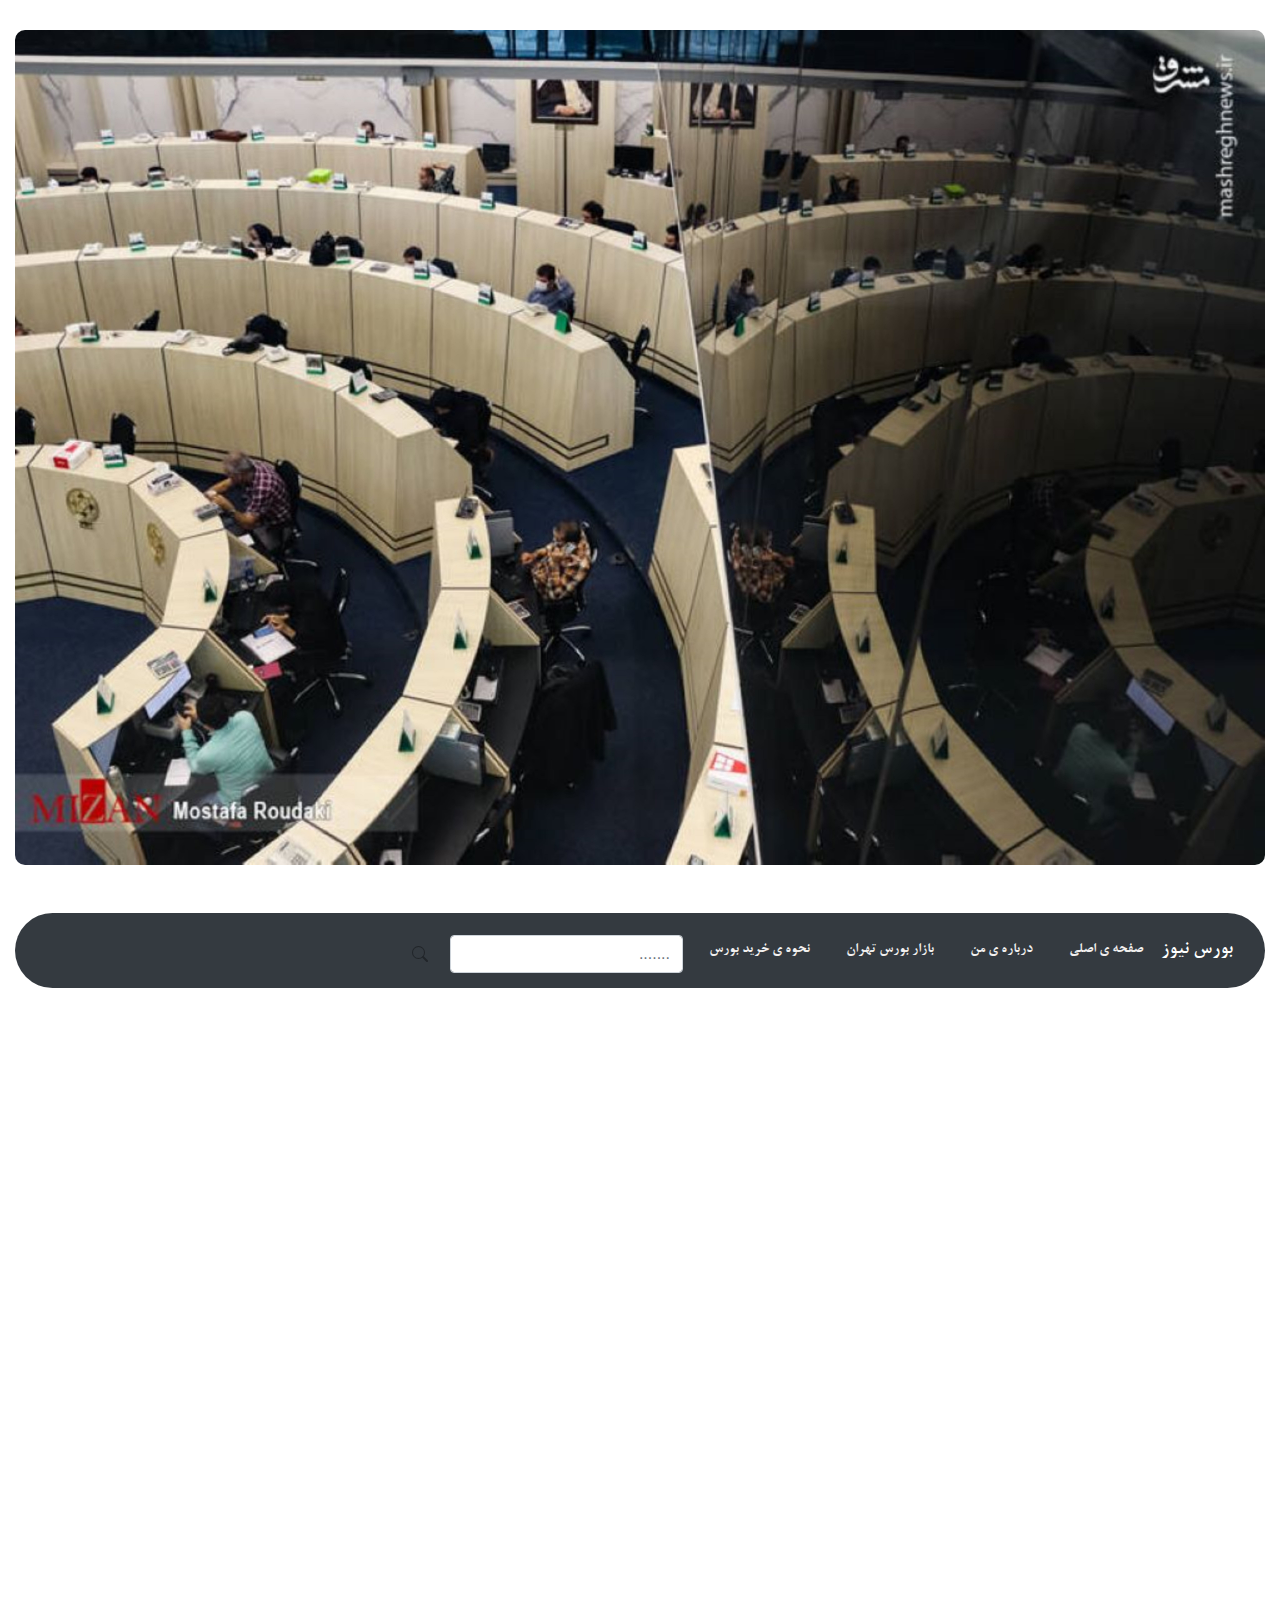
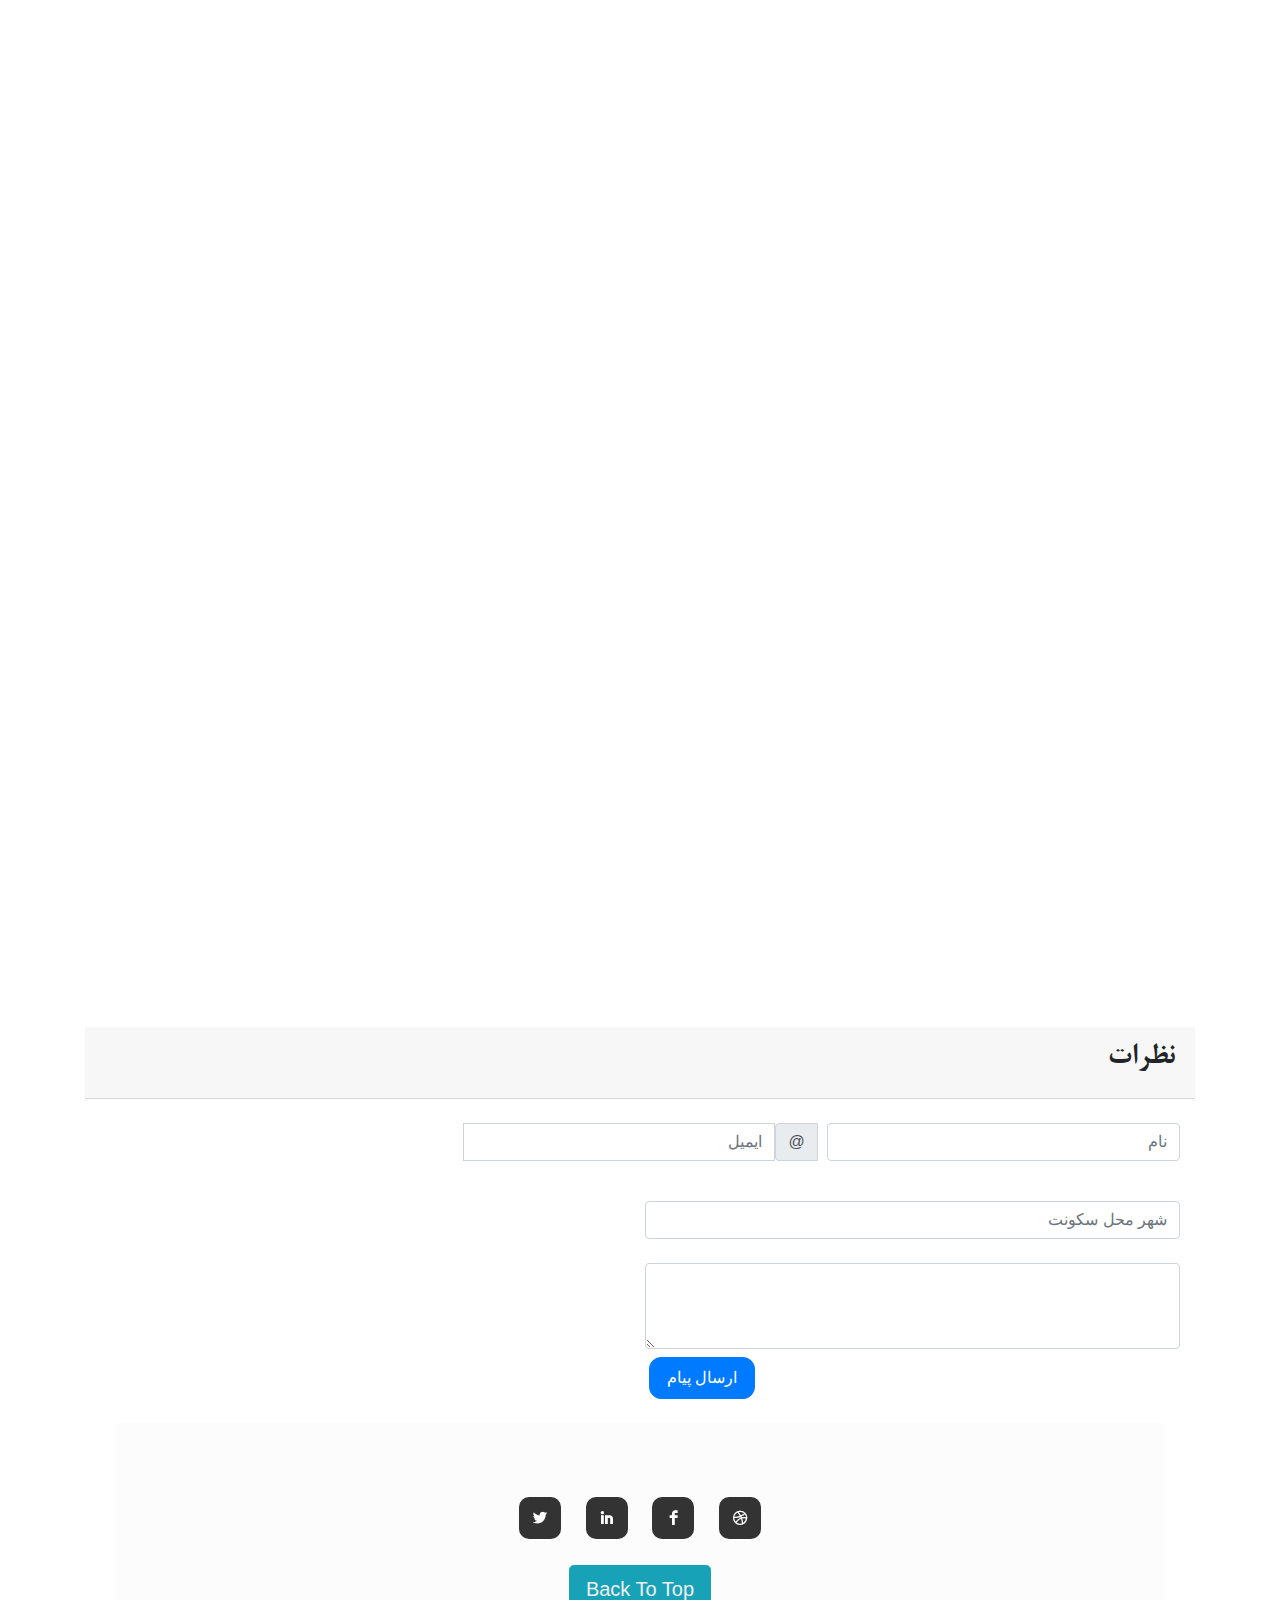
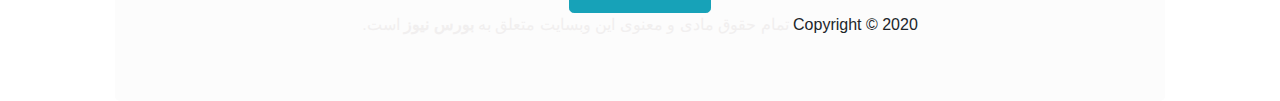
==== new/index.html @ 4e7586aa "https://github.com/Amir-create/test1.git" ====
<!DOCTYPE html>
<html lang="en">
<head>
    <meta charset="UTF-8">
    <html lang="en">
    <head>
        <!-- Required meta tags -->
        <meta charset="utf-8">
        <meta name="viewport" content="width=device-width, initial-scale=1, shrink-to-fit=no">

        <title>بورس نیوز </title>
		<link rel="stylesheet" href="style.css">
		  <link rel="stylesheet" href="css/easy-reveal.min.css">
		<link rel="stylesheet" href="sc3.css">

    <link rel="stylesheet" href="bootstrap-4.5.0-dist/css/bootstrap.min.css">
   <link rel="stylesheet" href="bootstrap-4.5.0-dist/css/bootstrap-grid.min.css">
		<link rel="stylesheet" href="bootstrap-4.5.0-dist/js/bootstrap.bundle.min.js.map">
		
           <script src="sc2.js"></script>
        <script src="sc1.js"></script>
				 <script src="script.js"></script>

    <script src="bootstrap-4.5.0-dist/js/bootstrap.min.js"></script>
       
</head>
<body>
				  <div id="wrapper11">

	<div class="container-fluid">
	

<div id="car1" class="carousel slid" data-ride="carouse">
  <div class="carousel-inner">
    <div class="carousel-item active">
        <img src="image/بازار بورس تهران.jpg" class="d-block w-100 " alt="بازار بورس تهران">
	
		
    </div>
    <div class="carousel-item">
      <img src="image/بازار بورس تهران1.jpg" class="d-block w-100 " alt="بازار بورس تهران">
					

        </figure>
    </div>
    <div class="carousel-item">
      <img src="image/بازار بورس تهران2.jpg" class="d-block w-100 " alt="بازار بورس تهران">
						

    </figure>
    </div>
  </div>
		<br><br>
		
	<nav style="border-radius: 41px;" class="navbar navbar-expand-md bg-dark navbar-dark sticky-top ">
		<a title="بورس نیوز" class="navbar-brand" >بورس نیوز</a>
		<button class="navbar-toggler" type="button" data-toggle="collapse" data-target="#car55">
		<span class="navbar-toggler-icon"></span>
		
		
		</button>
		<div class="collapse navbar-collapse" id="car55">
		
		<ul class="navbar-nav nav1">
		
			<li title="صفحه ی اصلی"  class="nav-item"><a class="nav-link" href="#صفحه ی اصلی" >
				    صفحه ی اصلی

				</a></li>
				<li title="درباره ی من" class="nav-item"><a class="nav-link" href="#درباره ی من" >
				   درباره ی من

				</a></li>
							
			<li title="بازار بورس تهران" class="nav-item"><a class="nav-link" href="#بازار بورس تهران" >
				بازار بورس تهران
				</a></li>
			<li title="نحوه ی خرید بورس" class="nav-item"><a class="nav-link" href="#نحوه ی خرید بورس">
				نحوه ی خرید بورس
				</a></li>
				<form class="form-inline">
             <input  class="form-control mr-sm-2 ip22" type="search" placeholder="......." aria-label="saerch">
			<button  class="btn d-flex align-items-center h-100" type="saerch"><svg class="bi bi-search" width="1em" height="1em" viewBox="0 0 16 16" fill="currentColor" xmlns="http://www.w3.org/2000/svg">
  <path fill-rule="evenodd" d="M10.442 10.442a1 1 0 0 1 1.415 0l3.85 3.85a1 1 0 0 1-1.414 1.415l-3.85-3.85a1 1 0 0 1 0-1.415z"/>
  <path fill-rule="evenodd" d="M6.5 12a5.5 5.5 0 1 0 0-11 5.5 5.5 0 0 0 0 11zM13 6.5a6.5 6.5 0 1 1-13 0 6.5 6.5 0 0 1 13 0z"/>
</svg></button>
		</form>
		</ul>
			</div>
		</nav>
		
		<br><br><br>

		<blockquote style="	font-family: myFirstFontbold;
" class="blockquote text-center">
			
				<p  data-easy-reveal title="بورس چیست؟"  style="font-family: myFirstFont;color: #186E92; background: #fff; ">بورس کلمه‌ای فرانسوی است و معنای آن در زبان فرانسه کیف پول می‌باشد. تاریخچه پیدایش واژه بورس هم به قرن پانزدهم میلادی بازمی‌گردد. در آن زمان، بازرگانان و کسبه‌ شهری به نام بورُوژ (Bruges) در شمال غربی بلژیک، در میدانی به نام تِربورس (TerBeurze) در مقابل خانه‌ بزرگ‌زاده‌ای به نام «واندِر بورس» جمع می‌شدند و به خریدوفروش کالاهای خود بر اساس حراج می‌پرداختند. از آن تاریخ به بعد مکان‌هایی که مردم در آنجا به حراج کالا مبادرت می‌کردند و به‌تدریج شکل توسعه‌یافته‌تر و مسقف به خود گرفت، بورس می‌گفتند.</p>
			</blockquote>
		<br><br><br>

    <div class="container-fluid">
    <div class="row ">
  <div style="background: #fff;"  data-easy-reveal="fade-in-down" class="col-sm-4">
      <img src="image/index.png" class="img-fluid ib" alt="بورس" title="از بورس وبازار سرمایه چه میدانید؟">

      <h2 style="	font-family: myFirstFontbold;
" class="h22">از بورس وبازار سرمایه چه میدانید؟</h2>
      <p >در یک تقسیم‌بندی ابتدایی و ساده اقتصادی، می‌توان مردم را به دو دسته تقسیم کرد. دسته اول کسانی هستند که پول و سرمایه و پس‌انداز (به هر اندازه‌ای) دارند، اما نمی‌توانند فعالیت اقتصادی انجام دهند. دسته دوم نیز افرادی هستند که توانایی انجام کار اقتصادی دارند، اما به سرمایه برای انجام آن نیازمندند. از طرفی، سرمایه و پس‌انداز همه مردم با هم برابر نیست و سلیقه و هدف آن‌ها برای سرمایه‌گذاری با هم تفاوت دارد؛ برخی اهداف کوتاه مدتی دارند و برخی بلند مدت. ..</p>
	 
      <button class="btn btn-danger"><a href="bors2.html"target="_blank"> ادامه ی مطلب</a></button>
    <br><br>
		</div>
		<div style="background: #fff; "  data-easy-reveal="fade-in-down" class="col-sm-4">
		      <img src="image/img.jpg" class="img-fluid ib" alt="بورس" title="بازار بورس ، گزینه‌ای خوب برای حفظ ارزش پول!" >

		<h2 class="h22">بازار بورس ، گزینه‌ای خوب برای حفظ ارزش پول</h2><p>طبق بررسی های صورت گرفته خیلی‌ها تنها راه سرمایه‌گذاری که سراغ دارند سپرده‌گذاری در بانک‌ها است. دلیل تمایل بیشتر افراد به سپرده‌گذاری در بانک‌ها عدم آشنایی آن‌ها با گزینه‌های دیگر سرمایه‌گذاری است.

ترس از دست دادن سرمایه هم یکی دیگر از دلایل احتمالی است که معمولا مانع ورود افراد به سایر گزینه‌های سرمایه گذاری می‌شود. شاید شما هم به دلیل شناخت کم یا ترس از دست دادن سرمایه سوالات زیادی در مورد بورس داشته باشید...</p>
			
			      <button class="btn btn-danger"> <a href="borse1.html"target="_blank"> ادامه ی مطلب</a> </button>
                 <br><br>
			
					
			
		
		</div>
		<div  style="background: #fff;"  data-easy-reveal="fade-in-down" class="col-sm-4" >
		    <img src="image/im99.jpg" class="img-fluid ib" alt="بورس1" title="علت ریزش قیمت سهام در بازار بورس چیست؟" > 
			
			<h2 style="	font-family: myFirstFontbold;
" >علت ریزش قیمت سهام در بازار بورس چیست؟</h2>
		<p style="font-family: myFirstFont1" >ریزش سهام در بازار بورس بزرگترین نگرانی سرمایه‌گذاران است؛ ولی چرا بازار سرمایه با افت‌و‌خیز‌های بزرگ مواجه می‌شود؟ علت این اتفاق چیست؟ چطور سرمایه‌گذاران مجرب سرمایه‌ خود را در مقابل کاهش‌ ارزش بازار حفظ کرده و کمتر دچار ضرر و زیان ناشی از ریزش ارزش سهام در بازار بورس می‌شوند.</p>
						      <button class="btn btn-danger"><a href="borse1.html"target="_blank">ادامه ی مطلب</a></button>
			
		</div>
		

    </div>
</div>
	</div>
		</div>
		<div id="section-4" class="parallax">
         <div class="container">
         <div class="content-wrapper">  
           </div>
         </div>
      </div>
		
		<br><br>
		<div class="container">
		<div class="row1 ">
			<div  class="shadow-lg p-3 mb-5 bg-white rounded " data-easy-reveal="fade-in-up" >
				
			<h1 id="h88" style="font-family: myFirstFontbold;
" class=" text-right"> چرا باید هر چه زودتر روی آموزش بورس سرمایه گذاری کنیم؟</h1>
				<p style="font-family: myFirstFont1; ";
 class="text-justify text-dark">معمولا مردم روی زمین، طلا و بورس سرمایه گذاری می‌کنند ولی
					روی خودشان هیچ سرمایه گذاری انجام نمی‌دهند. چون فکر نمی‌کنند چنین تلاشی ارزشمند باشد. اگر می‌توانستید به ۳۰ یا ۵۰ سال آینده سفر کنید، قادر بودید چه سرمایه‌ای را با خودتان ببرید؟ در آن زمان، وضعیت مالی خانواده، رئیس و دوستان شما اصلا مشخص نخواهد بود. بدون شک، همه‌چیز گران‌تر شده و آن‌ها یا با رشد قیمت‌ها درآمدشان را بیشتر کرده‌اند یا دچار ورشکستگی شد‌ه‌اند. پس نمی‌توانید روی آنها حسابی باز کنید. اما اگر صاحب مهارتی پویا باشید، در آن تخصص داشته باشید و به زبان ساده‌تر روی خودتان سرمایه‌گذاری کرده باشید، حتما می‌توانید گلیم خود را از آب بیرون بکشید و وضع زندگی‌تان را سروسامان بدهید. همه ما مسافران زمان هستیم. شاید نه به آن سرعتی که ماشین زمان آدم‌ها را جابه‌جا می‌کند ولی مقصد، آینده است. اگر از حالا برای آینده‌تان تلاش کنید، خودتان را آموزش دهید، مهارت کسب کرده و بزرگ شوید، در آینده زندگی روبه‌راه و فوق‌العاده‌ای را تجربه خواهید کرد. در حقیقت، دانش سرمایه‌گذاری و بورس را می‌توان مهارتی برای آینده نامید. «جیم ران» که جزو برترین سخنران‌های انگیزشی جهان و نویسنده چندین عنوان کتاب است در مورد این موضوع می‌گوید: «باور من این است که از میان تمام چیزهایی که می‎توانند بر آینده شما تاثیر داشته باشند، رشد شخصی مهم‎ترین آن‎ها است. ما می‎توانیم از رشد فروش، رشد سود یا رشد سرمایه صحبت کنیم اما شاید هیچ‎کدام از آن‎ها بدون رشد شخصی اتفاق نیفتند.» </p>

			</div>
		</div><br><br>
			
			<header class="card-header">
			<h2 class="text-right">نظرات</h2>
			</header>
			

				<div class="container-fluid justify-content-center">

			<form class="needs-validation" novalidate>
  <div class="form-row">
    <div class="col-md-4 mb-3">
      <label for="validationCustom01"></label>
      <input type="text" class="form-control" id="validationCustom01" placeholder="نام"  required>
      <div class="valid-feedback">
      </div>
    </div>
<!--
	  <div class="col-md-4 mb-3">
      <label for="validationCustom02"></label>
      <input type="text" class="form-control" id="validationCustom02" placeholder="نام خوانوادگی"  required>
      <div class="valid-feedback">
      </div>
    </div>
-->
	  
	  <div class="col-md-4 mb-3">
      <label for="validationCustomUsername"></label>
      <div class="input-group">
        <div class="input-group-prepend">
          <span class="input-group-text" id="inputGroupPrepend">@</span>
        </div>
        <input type="text" class="form-control" id="validationCustomUsername" placeholder="ایمیل" aria-describedby="inputGroupPrepend" required>
        <div class="invalid-feedback">
			ایمیل خود را وارد کنید
        </div>
      </div>
    </div>
  </div>
		<div class="form-row">
    <div class="col-md-6 mb-3">
      <label for="validationCustom03"></label>
      <input type="text" class="form-control" id="validationCustom03" placeholder="شهر محل سکونت" required>
      <div class="invalid-feedback">
      </div>
		  <div class="form-group my-0">
    <label for="exampleFormControlTextarea1"></label>
    <textarea class="form-control" id="exampleFormControlTextarea1" rows="3"></textarea>
			  <button class="btn btn-primary my-2" type="submit">ارسال پیام</button>
  </div>
    </div>
	  </form>
         </div>
			
			
		
			
		
<div class="container-fluid">
		<div class="jumbotron text-center" style=" background: #FCFCFC; margin-bottom:0">
  <div class="footer-container">
                            <ul class="list-inline">
                             
                                <li >
                                    <a href="#">
										<img class="imgf1" src="image/social-icon-dribbble.png">
                                    </a>
                                </li>
                                <li >
                                    <a href="#">
										<img class="imgf1" src="image/social-icon-fb.png">
                                    </a>
							</li>
                                <li >
                                    <a href="#">
										<img class="imgf1" src="image/social-icon-linkedin.png">
                                    </a>
                                </li>
                                <li >
                                    <a  href="#">
										<img class="imgf1" src="image/social-icon-twitter.png">
                                    </a>
                                </li>
                            </ul>
                            <div class="height30"></div>
                            <a class="btn btn-lg btn-info" href="#" role="button" id="btn-back-to-top">Back To Top</a>
                            <div class="height30"></div>
                        </div>
                        <div class="footer_bottom_content">Copyright © 2020 <a href="#"> تمام حقوق مادی و معنوی این وبسایت متعلق به <b class="font-weight-bolder">بورس نیوز</b>  است. </a>
                        
                    </div>
					</div>
	</div>

	<script>
		
	</script>






</body>
</html>
---- new/style.css ----
@charset "utf-8";
/* CSS Document */
html{
	width: 100%;
}
@font-face{
	font-family: myFirstFont1;
	src: url("B Nazanin/B Nazanin.ttf");
}
@font-face{
	font-family: myFirstFontbold;
	src: url("B Nazanin/B Nazanin Bold.TTF");
	font-weight: bold;
}

body{
	direction: rtl;
	font-family: myFirstFont1;
}
nav a{
	font-family:myFirstFontbold; 
}
p{
		font-family: myFirstFont1;

}
.b1{
	border-radius: 2p 2px 3px 10px #000;
	border-radius: 17px !important;
	background: lightcoral!important;
	
}
.b1:hover{
	background: black!important;
	transition: 200ms!important;
box-shadow: 1px 1px 6px 2px white;
}

.b22{
  height: 200px;
  background-color: red; /* For browsers that do not support gradients */
  background-image: linear-gradient(red, yellow); 
}
.ib{
	max-width: 100%!important;
height: auto!important;
width: 248px!important;
height: 208px!important;
}
#car1{
	margin: 29px auto;
	margin-top: 30px;
}
ul{
	list-style-type: none;
	text-align: center;
	margin: 0;
	padding: 0;
	
}
ul li {
display: inline-block;
	font-size: 15px;
	padding: 10px;
}
.navbar-nav .nav-item .nav-link:hover{
	background: #373C76;
	border-radius: 5px;
	font-weight: bold;
	transition: 200ms;
	border-radius: 10px;
}
	 form button{
border-radius: 12px!important;
padding: 8px 17px!important;
margin: 4px!important;
	}
form button:hover{
	background-color: #020202!important;
	color: white!important;
	transition: 200ms!important;
	border-radius: 12px!important;
}

/*
@media only screen (min-width: 576px) and(min-width: 992px) {
	.div22{
		
}
	{
*/
.box > header h2::before {
    content: ''!important;
    display: inline-block!important;
    height: 10px!important;
    width: 10px!important;
    background-color: #78909c!important;
    border-radius: 50%!important;
	margin-left: 5px!important;}



		
	
	
.h33{
position: absolute;
top: 258px;
right: 414px;
bottom: 14px;
border: 2px solid #000;
height: 56px;
border-radius: 16px;
color: chartreuse;
font-size: 34px;
margin: 4px;
right: 419px;
}



div img{
	border-radius: 10px;
}
.col-sm-4 button:hover{
	background: #DB1E21!important;
	color: aliceblue!important;
	transition: 200ms!important;
}
#section-4{
	background: #000000;
	color: white;
	background: url("image/Tehran.jpg");
	background-size: cover;
}
.parallax {
    padding: 150px 0;
	background-attachment: fixed !important}




#imgf1:hover{
	background: #924F1B!important;
	transform: 300ms!important;
}
h1,h2,button{
	font-family: myFirstFontbold;
}

[data-easy-reveal]{
  padding: 25px;
  background: #EBEBEB;
	  border-radius: 7px;}
.h11{
	font-family: myFirstFontbold;
	font-family: myFirstFontbold;
margin-left: 47px
}
li a img:hover{
	background: d5a120;
	transition: 200ms;
}
button a{
	text-decoration:none;
}
button:hover,button:active{
	background: #F43950!important;
	color: aliceblue!important;
	transition: 200ms!important;
		text-decoration:none!important;
}
a:link,a:visited,a:hover{
	color:#F1EFEF!important;
			text-decoration:none!important;
}
b:visited{
	color: blue!important;
}
/* Images */

		.image {
			position: relative;
			display: inline-block;
		}
		
			.image:before {
				content: '';
				position: absolute;
				left: 0;
				top: 0;
				width: 100%;
				height: 100%;
				background: url('images/overlay.png');
			}
		
			.image img {
				display: block;
				width: 100%;
			}

			.image.featured {
				display: block;
				width: 100%;
				margin: 0 0 2em 0;
			}
			
			.image.full {
				display: block;
				width: 100%;
			}
			
			.image.left {
				float: left;
				margin: 0 2em 2em 0;
			}
			
			.image.centered {
				display: block;
				margin: 0 0 2em 0;
			}

				.image.centered img {
					margin: 0 auto;
					width: auto;
				}

	/* Lists */

		ul.default {
			list-style: disc;
			padding-left: 1em;
		}
		
			ul.default li {
				padding-left: 0.5em;
			}		

		ul.icons {
			cursor: default;
		}	
		
			ul.icons li {
				display: inline-block;
			}
			
				ul.icons a {
					display: inline-block;
					width: 2em;
					height: 2em;
					line-height: 2em;
					text-align: center;
					border: 0;
				}

		ul.menu {
			cursor: default;
		}
		
			ul.menu li {
				display: inline-block;
				line-height: 1em;
				border-left: solid 1px rgba(145,146,147,0.25);
				padding: 0 0 0 0.5em;
				margin: 0 0 0 0.5em;
			}
			
			ul.menu li:first-child {
				border-left: 0;
				padding-left: 0;
				margin-left: 0;
			}

		ul.actions {
			cursor: default;
		}
		
			ul.actions li {
				display: inline-block;
				margin: 0 0 0 0.5em;
			}
			
			ul.actions li:first-child {
				margin-left: 0;
			}

		ol.default {
			list-style: decimal;
			padding-left: 1.25em;
		}

			ol.default li {
				padding-left: 0.25em;
			}





[data-easy-reveal]{-webkit-transform:translateY(10px);transform:translateY(10px);opacity:0;-webkit-transition:opacity 1.2s ease-in-out,-webkit-transform .8s ease-in-out .3s;transition:opacity 1.2s ease-in-out,-webkit-transform .8s ease-in-out .3s;transition:opacity 1.2s ease-in-out,transform .8s ease-in-out .3s;transition:opacity 1.2s ease-in-out,transform .8s ease-in-out .3s,-webkit-transform .8s ease-in-out .3s}[data-easy-reveal="fade-in-up"]{-webkit-transform:translateY(10px);transform:translateY(10px)}[data-easy-reveal="fade-in-down"]{-webkit-transform:translateY(-10px);transform:translateY(-10px)}[data-easy-reveal="fade-in-left"]{-webkit-transform:translateX(10px);transform:translateX(10px)}[data-easy-reveal="fade-in-right"]{-webkit-transform:translateX(-10px);transform:translateX(-10px)}[data-easy-reveal="fade-in-rotate-x"]{-webkit-transform:rotateX(180deg);transform:rotateX(180deg)}[data-easy-reveal="fade-in-rotate-y"]{-webkit-transform:rotateY(180deg);transform:rotateY(180deg)}.fade-in-up{opacity:1 !important}.fade-in-down{opacity:1 !important}.fade-in-left{opacity:1 !important}.fade-in-right{opacity:1 !important}.fade-in-rotate-x{opacity:1 !important}.fade-in-rotate-y{opacity:1 !important}.fade-in-up,.fade-in-down{-webkit-transform:translateY(0);transform:translateY(0)}.fade-in-left,.fade-in-right{-webkit-transform:translateX(0);transform:translateX(0)}.fade-in-rotate-x{-webkit-transform:rotateX(0);transform:rotateX(0)}.fade-in-rotate-y{-webkit-transform:rotateY(0);transform:rotateY(0)}
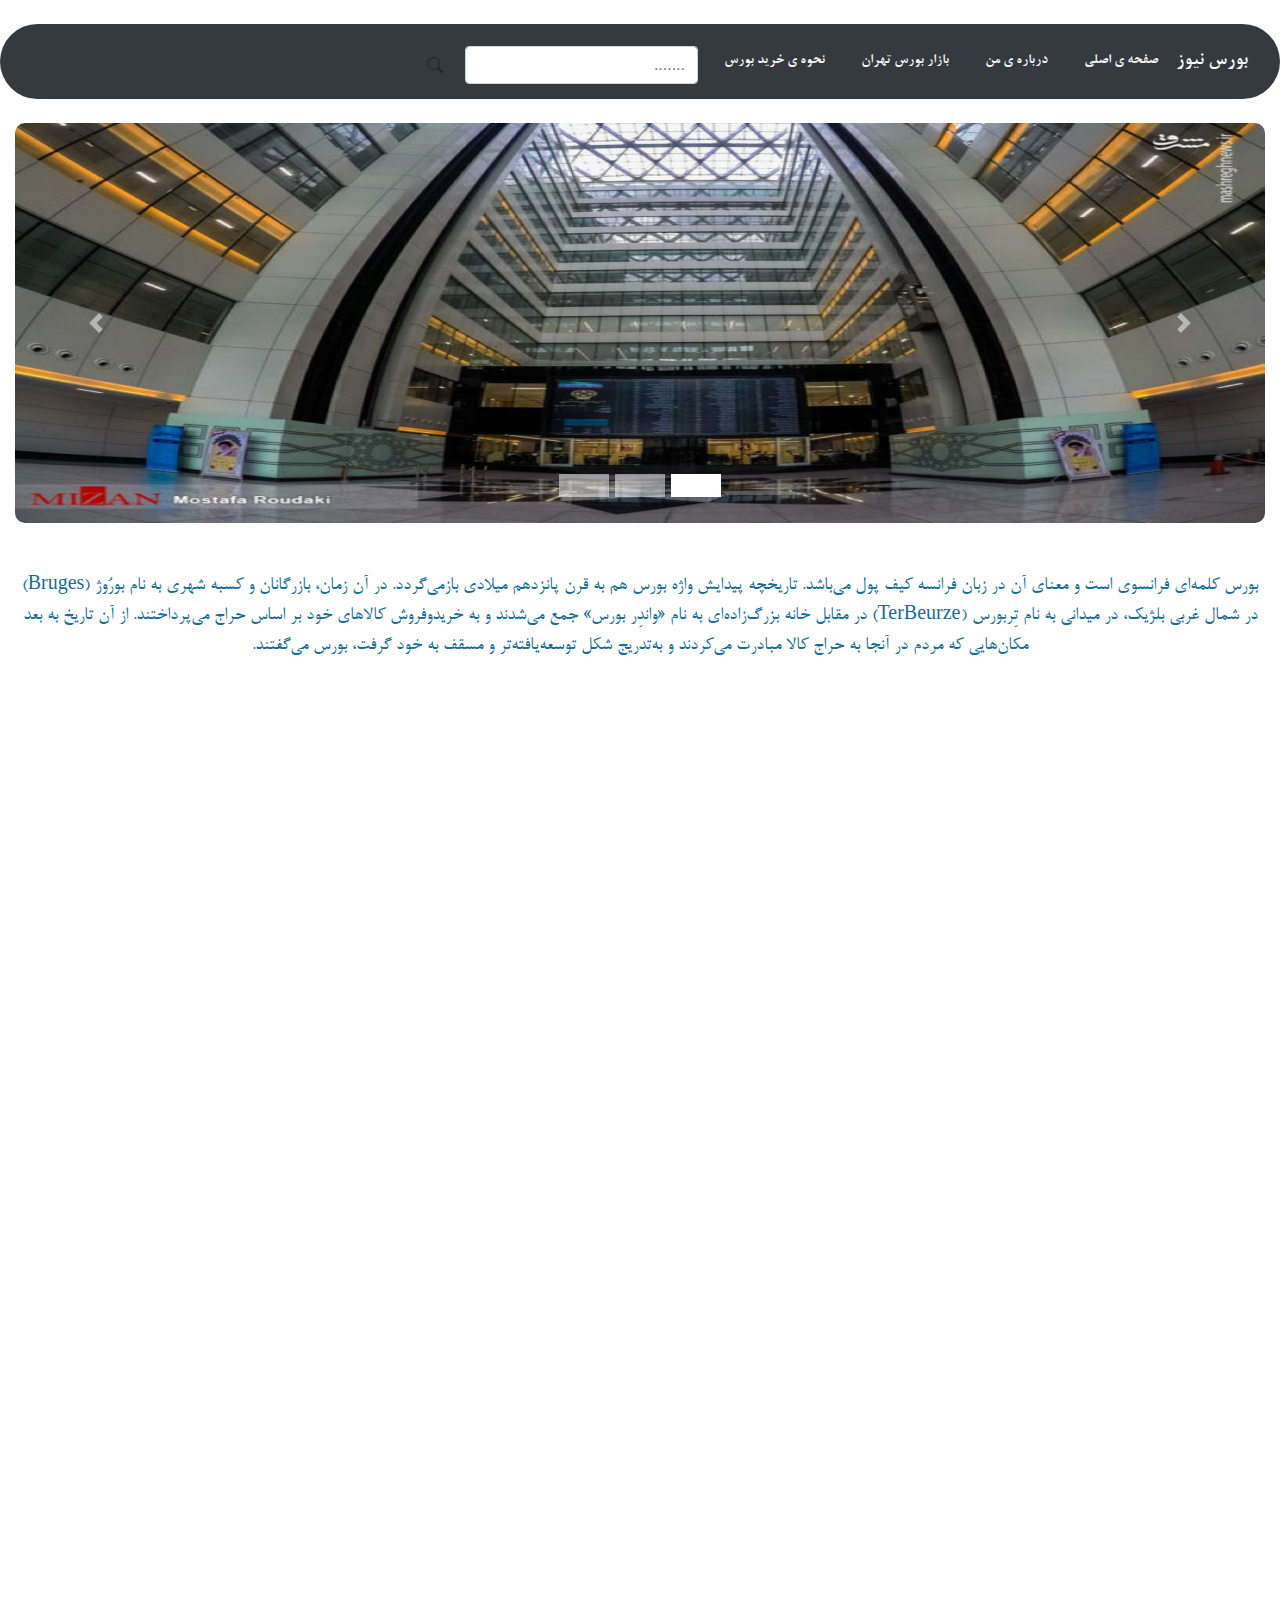
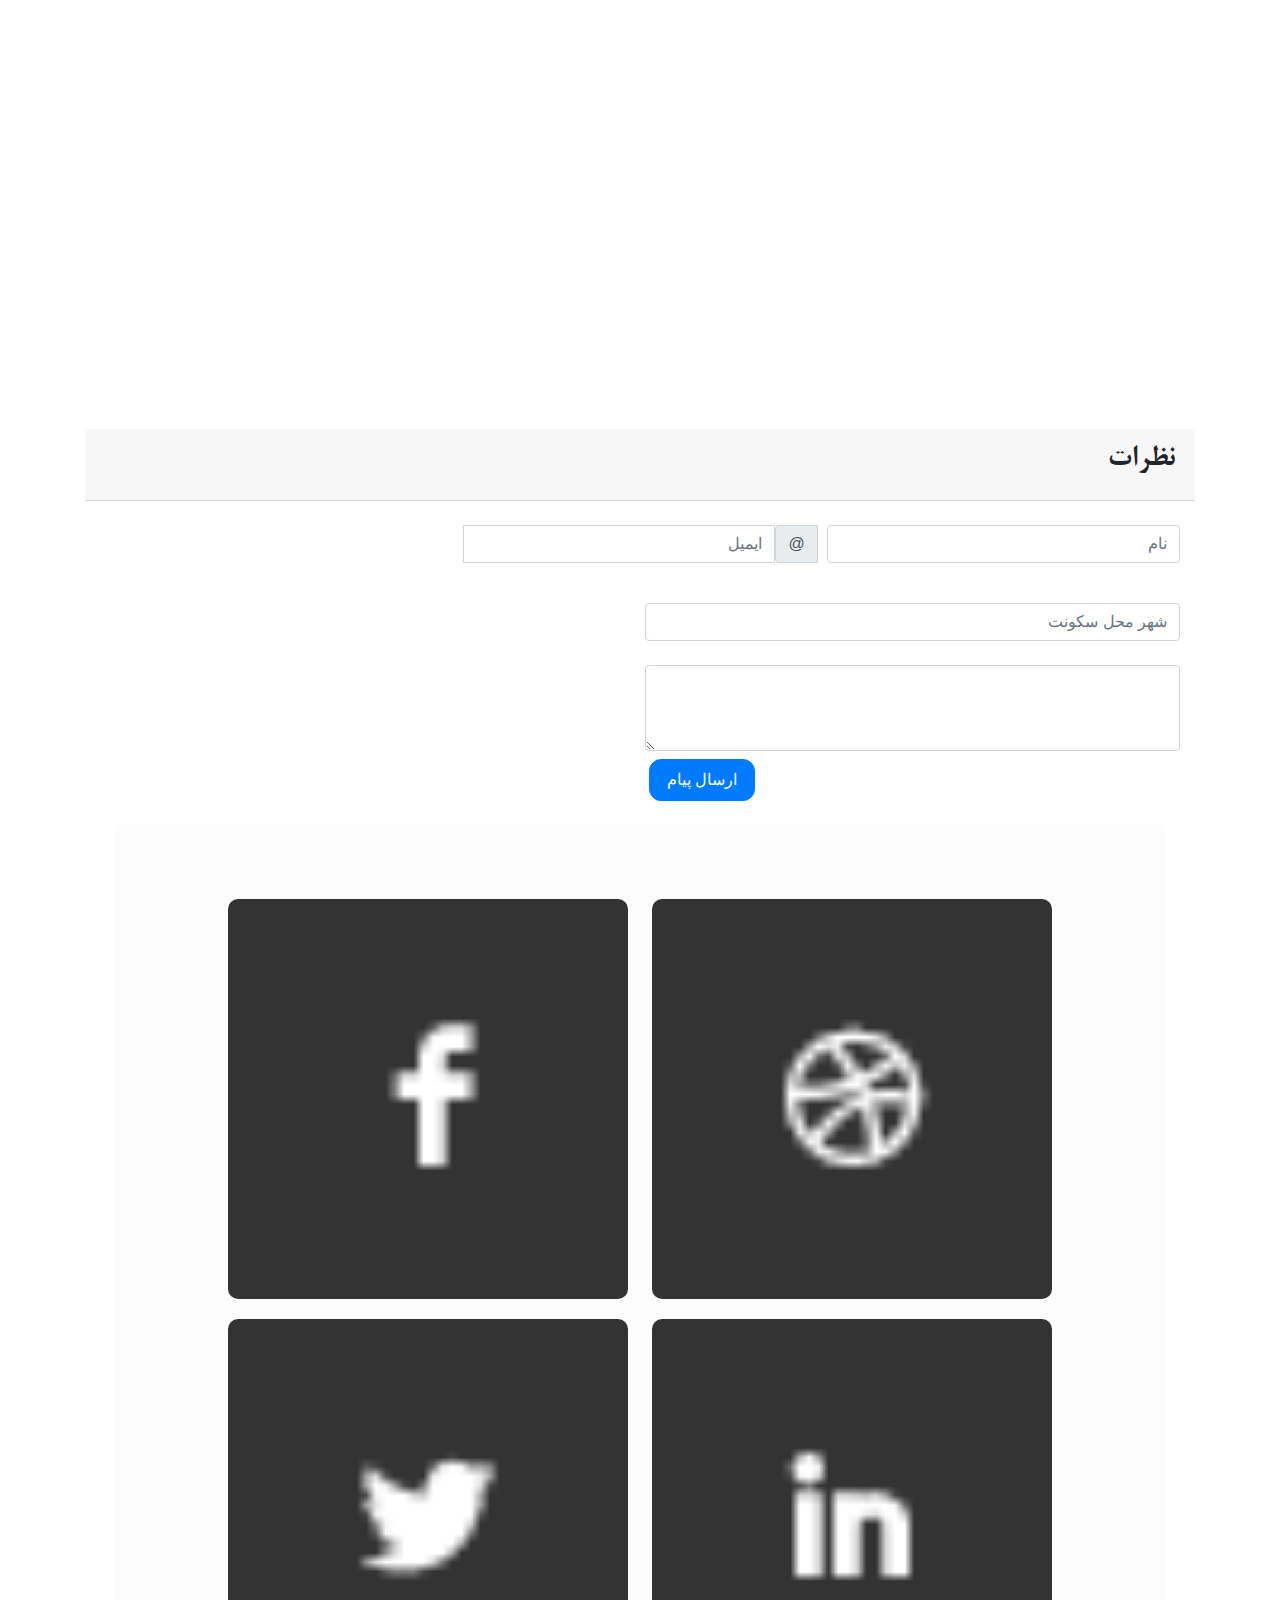
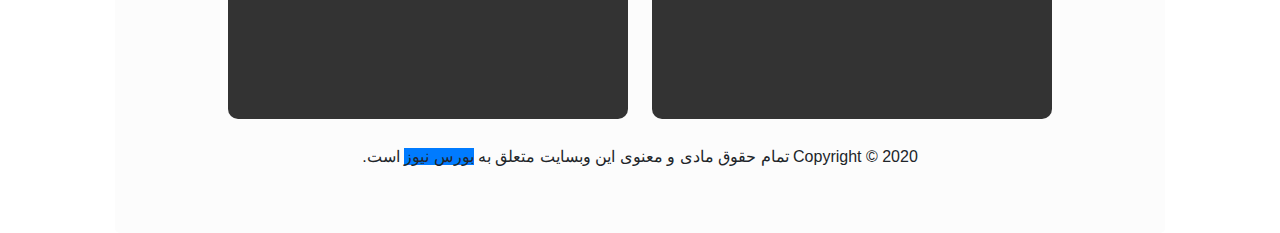
==== commit c8d60826: "Update index.html" ====
--- a/new/index.html
+++ b/new/index.html
@@ -9,8 +9,9 @@
         <meta name="viewport" content="width=device-width, initial-scale=1, shrink-to-fit=no">
 
         <title>بورس نیوز </title>
-		<link rel="stylesheet" href="style.css">
-		  <link rel="stylesheet" href="css/easy-reveal.min.css">
+				<link rel="stylesheet" href="style.css">
+
+		<link rel="stylesheet" href="style1.css">
 		<link rel="stylesheet" href="sc3.css">
 
     <link rel="stylesheet" href="bootstrap-4.5.0-dist/css/bootstrap.min.css">
@@ -18,40 +19,22 @@
 		<link rel="stylesheet" href="bootstrap-4.5.0-dist/js/bootstrap.bundle.min.js.map">
 		
            <script src="sc2.js"></script>
+		<script src="glider.js"></script>
         <script src="sc1.js"></script>
+		
 				 <script src="script.js"></script>
 
     <script src="bootstrap-4.5.0-dist/js/bootstrap.min.js"></script>
-       
+		
+		
+	
 </head>
 <body>
-				  <div id="wrapper11">
-
-	<div class="container-fluid">
-	
-
-<div id="car1" class="carousel slid" data-ride="carouse">
-  <div class="carousel-inner">
-    <div class="carousel-item active">
-        <img src="image/بازار بورس تهران.jpg" class="d-block w-100 " alt="بازار بورس تهران">
-	
-		
-    </div>
-    <div class="carousel-item">
-      <img src="image/بازار بورس تهران1.jpg" class="d-block w-100 " alt="بازار بورس تهران">
-					
-
-        </figure>
-    </div>
-    <div class="carousel-item">
-      <img src="image/بازار بورس تهران2.jpg" class="d-block w-100 " alt="بازار بورس تهران">
-						
-
-    </figure>
-    </div>
-  </div>
-		<br><br>
-		
+	
+	
+	<br>
+	
+	
 	<nav style="border-radius: 41px;" class="navbar navbar-expand-md bg-dark navbar-dark sticky-top ">
 		<a title="بورس نیوز" class="navbar-brand" >بورس نیوز</a>
 		<button class="navbar-toggler" type="button" data-toggle="collapse" data-target="#car55">
@@ -87,14 +70,53 @@
 		</form>
 		</ul>
 			</div>
-		</nav>
-		
-		<br><br><br>
+			</nav><br>
+	
+	<div id="demo" class="carousel text-center container-fluid" data-ride="carousel">
+
+<ul class="carousel-indicators">
+    <li data-target="#demo" data-slide-to="0" class="active"></li>
+    <li data-target="#demo" data-slide-to="1"></li>
+    <li data-target="#demo" data-slide-to="2"></li>
+  </ul>
+	
+	  <div class="carousel-inner">
+    <div class="carousel-item active">
+      <img src="image/بازار بورس تهران2.jpg" alt="Los Angeles" width="1100" height="500">
+    </div>
+    <div class="carousel-item">
+      <img src="image/بازار بورس تهران1.jpg" alt="Chicago" width="1100" height="500">
+    </div>
+    <div class="carousel-item">
+      <img src="image/بازار بورس تهران.jpg" alt="New York" width="1100" height="500">
+    </div>
+  </div>
+	<a class="carousel-control-prev" href="#demo" data-slide="prev">
+    <span class="carousel-control-prev-icon"></span>
+  </a>
+  <a class="carousel-control-next" href="#demo" data-slide="next">
+    <span class="carousel-control-next-icon"></span>
+  </a>
+	</div>
+	
+	
+	
+	
+	
+				  <div id="wrapper11">
+
+
+		<br>
+		
+		<br>
+	<div class="container-fluid">
+						  <div id="wrapper11">
+
 
 		<blockquote style="	font-family: myFirstFontbold;
 " class="blockquote text-center">
 			
-				<p  data-easy-reveal title="بورس چیست؟"  style="font-family: myFirstFont;color: #186E92; background: #fff; ">بورس کلمه‌ای فرانسوی است و معنای آن در زبان فرانسه کیف پول می‌باشد. تاریخچه پیدایش واژه بورس هم به قرن پانزدهم میلادی بازمی‌گردد. در آن زمان، بازرگانان و کسبه‌ شهری به نام بورُوژ (Bruges) در شمال غربی بلژیک، در میدانی به نام تِربورس (TerBeurze) در مقابل خانه‌ بزرگ‌زاده‌ای به نام «واندِر بورس» جمع می‌شدند و به خریدوفروش کالاهای خود بر اساس حراج می‌پرداختند. از آن تاریخ به بعد مکان‌هایی که مردم در آنجا به حراج کالا مبادرت می‌کردند و به‌تدریج شکل توسعه‌یافته‌تر و مسقف به خود گرفت، بورس می‌گفتند.</p>
+				<p  title="بورس چیست؟"  style="font-family: myFirstFont;color: #186E92; background: #fff; ">بورس کلمه‌ای فرانسوی است و معنای آن در زبان فرانسه کیف پول می‌باشد. تاریخچه پیدایش واژه بورس هم به قرن پانزدهم میلادی بازمی‌گردد. در آن زمان، بازرگانان و کسبه‌ شهری به نام بورُوژ (Bruges) در شمال غربی بلژیک، در میدانی به نام تِربورس (TerBeurze) در مقابل خانه‌ بزرگ‌زاده‌ای به نام «واندِر بورس» جمع می‌شدند و به خریدوفروش کالاهای خود بر اساس حراج می‌پرداختند. از آن تاریخ به بعد مکان‌هایی که مردم در آنجا به حراج کالا مبادرت می‌کردند و به‌تدریج شکل توسعه‌یافته‌تر و مسقف به خود گرفت، بورس می‌گفتند.</p>
 			</blockquote>
 		<br><br><br>
 
@@ -117,8 +139,9 @@
 
 ترس از دست دادن سرمایه هم یکی دیگر از دلایل احتمالی است که معمولا مانع ورود افراد به سایر گزینه‌های سرمایه گذاری می‌شود. شاید شما هم به دلیل شناخت کم یا ترس از دست دادن سرمایه سوالات زیادی در مورد بورس داشته باشید...</p>
 			
-			      <button class="btn btn-danger"> <a href="borse1.html"target="_blank"> ادامه ی مطلب</a> </button>
+			      <button class="btn btn-danger"> <a href="bors1.html"target="_blank"> ادامه ی مطلب</a> </button>
                  <br><br>
+			
 			
 					
 			
@@ -130,7 +153,7 @@
 			<h2 style="	font-family: myFirstFontbold;
 " >علت ریزش قیمت سهام در بازار بورس چیست؟</h2>
 		<p style="font-family: myFirstFont1" >ریزش سهام در بازار بورس بزرگترین نگرانی سرمایه‌گذاران است؛ ولی چرا بازار سرمایه با افت‌و‌خیز‌های بزرگ مواجه می‌شود؟ علت این اتفاق چیست؟ چطور سرمایه‌گذاران مجرب سرمایه‌ خود را در مقابل کاهش‌ ارزش بازار حفظ کرده و کمتر دچار ضرر و زیان ناشی از ریزش ارزش سهام در بازار بورس می‌شوند.</p>
-						      <button class="btn btn-danger"><a href="borse1.html"target="_blank">ادامه ی مطلب</a></button>
+						      <button class="btn btn-danger"><a href="bors3.html"target="_blank">ادامه ی مطلب</a></button>
 			
 		</div>
 		
@@ -213,9 +236,6 @@
          </div>
 			
 			
-		
-			
-		
 <div class="container-fluid">
 		<div class="jumbotron text-center" style=" background: #FCFCFC; margin-bottom:0">
   <div class="footer-container">
@@ -243,17 +263,19 @@
                                 </li>
                             </ul>
                             <div class="height30"></div>
-                            <a class="btn btn-lg btn-info" href="#" role="button" id="btn-back-to-top">Back To Top</a>
+                           
                             <div class="height30"></div>
                         </div>
-                        <div class="footer_bottom_content">Copyright © 2020 <a href="#"> تمام حقوق مادی و معنوی این وبسایت متعلق به <b class="font-weight-bolder">بورس نیوز</b>  است. </a>
+                        <div class="footer_bottom_content">Copyright © 2020 <stron href="#"> تمام حقوق مادی و معنوی این وبسایت متعلق به <a class="btn-link bg-primary">بورس نیوز</a>  است. </strong>
                         
                     </div>
 					</div>
+	
 	</div>
+					
 
 	<script>
-		
+
 	</script>
 
 
--- a/new/style1.css
+++ b/new/style1.css
@@ -0,0 +1,41 @@
+@charset "utf-8";
+/* CSS Document */
+
+html{
+	width: 100%;
+}
+body{
+	direction: rtl;
+	
+}
+h1,h2{
+	font-family: myFirstFontbold;
+}
+img{
+	border-radius: 15px;
+	background-size: 100% 100%;
+	width: 100%;
+	height: 400px;
+}
+
+@font-face{
+	font-family: myFirstFont;
+	src: url("B Nazanin/B Nazanin.ttf");
+}
+@font-face{
+	font-family: myFirstFontbold;
+	src: url("B Nazanin/B Nazanin Bold.TTF");
+	font-weight: bold;
+}
+#btf1{
+border-radius: 12px!important;
+padding: 8px 17px!important;
+margin: 4px!important;
+}
+#btf1:hover{
+		background-color: #020202!important;
+	color: white!important;
+	transition: 200ms!important;
+	border-radius: 12px!important;
+}
+
